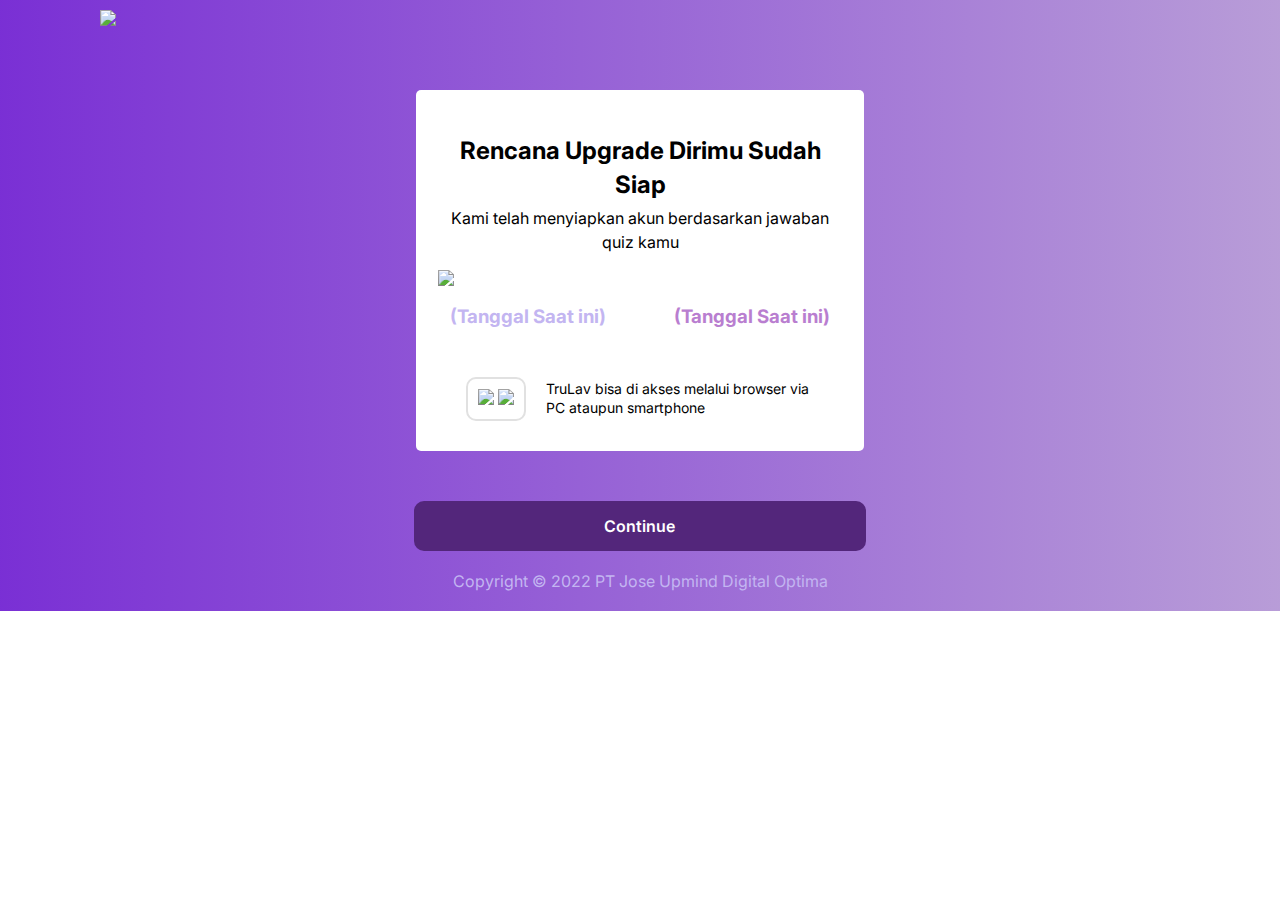
==== theme-landing-quiz/app/page-after-summary.html @ a35f530f "second-merge" ====
<!DOCTYPE html>
<html lang="en">
<head>
    <meta charset="UTF-8">
    <meta http-equiv="X-UA-Compatible" content="IE=edge">
    <meta name="viewport" content="width=device-width, initial-scale=1.0">
    <title>Quiz - Theme</title>
    <link rel="stylesheet" href="./assets/css/style.css">
    <link rel="stylesheet" href="https://unpkg.com/aos@next/dist/aos.css" />
</head>
<body>

    <section class="quiz-app-2 quiz-background-gradient">
        <section class="quiz-navbar">
           <div class="quiz-logo-trulav">
                <img  src="https://joseaditya.sgp1.cdn.digitaloceanspaces.com/images/TruLav.id/Quiz/Logo-Trulav.png"/>
           </div>
           <!-- <div class="quiz-icon">
                <div class="quiz-icon-image">
                    <a href="http://">
                        <img  src="https://joseaditya.sgp1.cdn.digitaloceanspaces.com/images/TruLav.id/Quiz/user.svg"/>
                    </a>
                </div>
                <div class="quiz-icon-image">
                    <a href="http://">
                        <img  src="https://joseaditya.sgp1.cdn.digitaloceanspaces.com/images/TruLav.id/Quiz/menu.svg"/>
                    </a>
                </div>
           </div> -->
        </section>
        <section class="quiz-content">
            <section class="quiz-content-row">
                <div class="quiz-headline-text">
                    <h3>Rencana upgrade dirimu sudah siap</h3>
                    <p>Kami telah menyiapkan akun berdasarkan jawaban quiz kamu</p>
                </div>
                <div class="quiz-image-level-up">
                    <img src="https://joseaditya.sgp1.cdn.digitaloceanspaces.com/images/TruLav.id/Quiz/animasi-grafis-B-1.gif"/>
                </div>
                <div class="quiz-date">
                    <div class="quiz-date-star">
                        <h3>(Tanggal Saat ini)</h3>
                    </div>
                    <div class="quiz-date-end">
                        <h3>(Tanggal Saat ini)</h3>
                    </div>
                </div>
                <div class="quiz-info-trulav">
                    <div class="quiz-icon-trulav">
                        <img src="https://joseaditya.sgp1.cdn.digitaloceanspaces.com/images/TruLav.id/Quiz/monitor.png">
                        <img src="https://joseaditya.sgp1.cdn.digitaloceanspaces.com/images/TruLav.id/Quiz/smartphone.png">
                    </div>
                    <div class="quiz-description-info-trulav">
                        <span>
                            TruLav bisa di akses melalui browser via PC ataupun smartphone
                        </span>
                    </div>
                </div>
            </section>
            <section class="quiz-continue-btn">
                <div class="quiz-button">
                    <a href="http://" class="quiz-btn quiz-color-white">Continue</a>
                </div>
            </section>
        </section>
        <section class="quiz-footer">
            <p>Copyright © 2022 PT Jose Upmind Digital Optima</p>
        </section>
    </section>


    <script src="https://unpkg.com/aos@next/dist/aos.js"></script>
    <script src="./assets/js/script.js"></script> 
</body>
</html>
---- theme-landing-quiz/app/assets/css/style.css ----
/* text-color : #1E1E1E; */
/* background-color:#53267B; */
@import url('https://fonts.googleapis.com/css2?family=Inter:wght@100;200;300;400;500;600;700;800;900&display=swap');

body{
    margin: 0;
}
.quiz-app{
    width: 100%;
    height: auto;
}
.quiz-app-2{
    height: 100vh!important;
}
.quiz-continue-btn{
    margin:20px auto 20px auto;
    width: 47%;
}
.quiz-background-gradient{
    background: hsla(268, 43%, 73%, 1);
    background: linear-gradient(180deg, hsla(268, 43%, 73%, 1) 0%, hsla(267, 66%, 51%, 1) 100%);
    background: -moz-linear-gradient(180deg, hsla(268, 43%, 73%, 1) 0%, hsla(267, 66%, 51%, 1) 100%);
    background: -webkit-linear-gradient(180deg, hsla(268, 43%, 73%, 1) 0%, hsla(267, 66%, 51%, 1) 100%);
    filter: progid: DXImageTransform.Microsoft.gradient( startColorstr="#B99ED8", endColorstr="#7A2FD4", GradientType=1 );
    background-position: center center;
    background-repeat: no-repeat;
    background-size: cover;
    background-attachment: fixed;

    width: 100%;
    height: 100%;
}
.quiz-navbar{
    display: flex;
    justify-content: space-between;
    align-items: center;
    padding-top: 10px;
    padding-bottom: 10px;
    padding-left: 100px;
    padding-right: 100px;
}
.quiz-icon{
    display: flex;
    justify-content: space-between;
    align-items: center;
}
.quiz-icon .quiz-icon-image{
    margin-left: 10px;
    margin-right: 10px;
    
    background: hsla(268, 43%, 73%, 1);
    padding: 10px;
    border-radius: 5px;
    text-align: center;
}

.quiz-content{
    width: 100%;
    display: flex;
    justify-content: center;
    flex-direction: column;

    margin-top: 50px;
    margin-bottom: 0px;
}
.quiz-content-row{
    display: block;
    width: 35%;

    background: white;
    padding-left: 0px;
    padding-right: 0px;
    padding-top: 20px;
    padding-bottom: 30px;

    margin-bottom: 30px;
    border-radius: 5px;
    margin-left: auto;
    margin-right: auto;
}
.quiz-headline-text{
    font-family:'Inter', sans-serif;
    text-align: center;
}
.quiz-headline-text h3{
    text-transform: capitalize;
    line-height: 1.4;
    font-size: 24px;
    margin-bottom: 0px;
    margin-left: 20px;
    margin-right: 20px;
    text-align: center;
}
.quiz-headline-text p{
    line-height: 1.5;
    font-size: 16px;
    margin-top: 5px;

    padding-left: 35px;
    padding-right: 35px;
}
img.quiz-image{
    width: 100%;
    height: auto;
}
.quiz-image-level{
    margin-top: 20px;
    margin-bottom: 20px;

    text-align: center;
}
.quiz-button{
    background-color:#53267B;
    padding: 15px;
    border-radius: 10px;
    text-align: center;

    width: 70%;
    margin: auto;
}
.quiz-btn{
    text-decoration: none;
}
.quiz-color-white{
    color: white;
    font-family:'Inter', sans-serif;
    font-weight: 600;
}
.quiz-image-mTruLav {
    margin-top: 30px;
    margin-bottom: -34px;

    text-align: center;
}
.quiz-image-description{
    text-align: center;
    font-family:'Inter', sans-serif;
    text-color : #1E1E1E;
}
.quiz-image-description h3{
    line-height: 1.5;
    margin-bottom: 0;
}
.quiz-image-description p{
    line-height: 1.5;
    margin-top: 5px;

    padding-left: 35px;
    padding-right: 35px;
}
.quiz-image-icon{
    margin-top: 20px;
    margin-bottom: 20px;

    text-align: center;
}
.quiz-testimoni-wrapper{
    background: #E9E9FA;
    padding: 25px;
    border-radius: 5px;
    margin-top: 10px;
    margin-bottom: 10px;
    margin-left: 30px;
    margin-right: 30px;
}
.quiz-testimoni-description{
    font-family:'Inter', sans-serif;
    color : #1E1E1E;
}
.quiz-testimoni-description p{
    font-size: 16px;
    line-height: 1.5;
    
    margin-top: 5px;
    margin-bottom: 5px;
}
.quiz-testimoni-description h3{
    font-size: 18px;
    line-height: 1.5;

    margin-top: 5px;
    margin-bottom: 5px;
}
.quiz-headline-image{
   margin: 20px;
   display: flex;
   justify-content: center;
}
.quiz-text-left{
    text-align: left!important;
}
.quiz-sosial-media{
    display: flex;
    padding-top: 20px;
    align-items: center;
    justify-content: space-around;
}
.quiz-sosial-media-icon span{
    font-family:'Inter', sans-serif;
    color : #ACACAC;
    font-weight: 400;
    font-size: 14px;

    padding-left: 5px;
    padding-right: 5px;
}
.quiz-headline-sosial-media{
    font-family:'Inter', sans-serif;
    color : #1E1E1E;
}
.quiz-headline-sosial-media p{
    margin-bottom: 0px;
    margin-left: 20px;
    margin-right: 20px;
    text-align: center;
}
.quiz-sosial-media-icon {
    align-items: center;
    display: flex;
}
.quiz-effect-right{
    display: flex;
}
.quiz-image-slide{
    width: 100%;
}
.quiz-image-level-up{
    display: flex;
    justify-content: center;
    margin-bottom: 30px;
}
.quiz-image-level-up img{
    width: 90%;
}
/* .quiz-image-level img{
    width: 500px;
    height: 350px;
} */
.quiz-image-mTruLav{
    margin-top: 50px;
}
.quiz-bg-product {
    background: url("https://joseaditya.sgp1.cdn.digitaloceanspaces.com/images/TruLav.id/Quiz/product-left/Thumbnail%20Produk.png");
    height: 480px;
    width: 100%;
    padding: 0px;
    margin: 0px;
    background-position: bottom;
    background-repeat: no-repeat;
    background-size: cover;
}
section.quiz-content-row.quiz-no-padding-and-margin {
    height: auto;
}
.quiz-wrappe-slide img {
    position: relative;
    left: -10px;
    width: 345px;
    top: -120px;
}
.quiz-footer{
    text-align: center;
    color: #C3B5F1;
    font-family:'Inter', sans-serif;
}
section.quiz-footer p {
    margin: 0;
    padding-bottom: 20px;
}
.quiz-date {
    display: flex;
    justify-content: space-around;
    position: relative;
    top: -30px;
}
.quiz-date-star h3{
    font-family:'Inter', sans-serif;
    color: #C3B5F1;
}
.quiz-date-end h3{
    font-family:'Inter', sans-serif;
    color: #B97ED0
}
.quiz-info-trulav {
    display: flex;
    justify-content: center;
    align-items: center;
}
.quiz-icon-trulav {
    padding: 10px;
    border: 2px solid #E1E1E1;
    border-radius: 10px;
}
.quiz-description-info-trulav {
    width: 60%;
    margin-left: 20px;
    font-family:'Inter', sans-serif;
    font-size: 16px;
    line-height: 1.3;
}

@media (max-width: 767px) {
    .quiz-app-2 {
        height: 100%!important;
    }
    .quiz-date-star h3 {
        font-size: 16px;
    }
    .quiz-date-end h3 {
        font-size: 16px;
    }
    .quiz-description-info-trulav {
        font-size: 12px;
        line-height: 1.3;
    }
    section.quiz-footer p {
        font-size: 13px;
        padding-bottom: 50px;
    }
    .quiz-continue-btn {
        margin: 0px auto 20px auto;
        width: 97%;
    }
    .quiz-image-mTruLav img {
        width: 80%;
    }
    .quiz-image-level img {
        width: 70%;
    }
    .quiz-testimoni-description h3 {
        font-size: 15px;
    }
    .quiz-testimoni-description p {
        font-size: 15px;
    }
    .quiz-sosial-media {
        display: flex;
        padding-top: 0px;
        align-items: center;
        justify-content: space-around;
        flex-direction: column;
    }
    .quiz-sosial-media-icon {
        align-items: center;
        display: flex;
        padding-top: 10px;
        padding-bottom: 5px;
    }
    .quiz-testimoni-wrapper {
        padding: 15px;
        margin-left: 10px;
        margin-right: 10px;
    }
    .quiz-navbar{
        padding-left: 15px;
        padding-right: 15px;
        padding-top: 20px;
    }
    .quiz-icon .quiz-icon-image{
        margin-left: 5px;
        margin-right: 5px;
    }
    .quiz-content{
        margin-top: 0px;
        margin-bottom: 0px;

        padding-top: 20px;
    }
    .quiz-content-row{
        width: 90%;
        background: white;

        padding-right: 0px;
        padding-left: 0px;
        padding-top: 0px;
    }
    .quiz-sosial-media-icon span{
        font-size: 12px;
    }
    .quiz-headline-image{
        text-align: center;
    }
    .quiz-headline-text.quiz-text-left{
        text-align: center!important;
    }
    .quiz-headline-sosial-media{
        text-align: center;
    }
    .quiz-button {
        width: 85%;
    }
    .quiz-image-icon img.quiz-image {
        width: 50%;
        height: auto;
    }
    .quiz-headline-text p {
        padding-left: 15px;
        padding-right: 15px;

        font-size: 16px;
    }
    .quiz-image-description p {
        padding-left: 20px;
        padding-right: 20px;

        font-size: 16px;
    }
    .quiz-image-icon img {
        width: 60%;
    }
    .quiz-headline-text h3 {
        padding-left: 0px;
        padding-right: 0px;
        font-size: 20px;
    }
    .quiz-bg-product {
        height: 280px;
    }
}
/* Tablet desktop :768px. */
@media (min-width: 768px) and (max-width: 991px) {
    .quiz-content-row {
        display: block;
        width: 50%;
    }
    .quiz-sosial-media-icon span {
        font-size: 11px;
    }
    img.quiz-image {
        width: 50%;
    }
    .quiz-sosial-media {
        padding-left: 20px;
        padding-right: 20px;
    }
    .quiz-bg-product {
        height: 300px;
    }
    .quiz-image-mTruLav img {
        width: 70%;
    }
    .quiz-description-info-trulav {
        font-size: 14px;
    }
    .quiz-continue-btn {
        margin: 0px auto 20px auto;
        width: 47%;
    }
}
@media (min-width: 1200px) and (max-width: 1500px) {
	.quiz-bg-product {
        height: 380px;
    }
    .quiz-app-2 {
        height: 100%!important;
    }
    .quiz-description-info-trulav {
        font-size: 14px;
    }
}
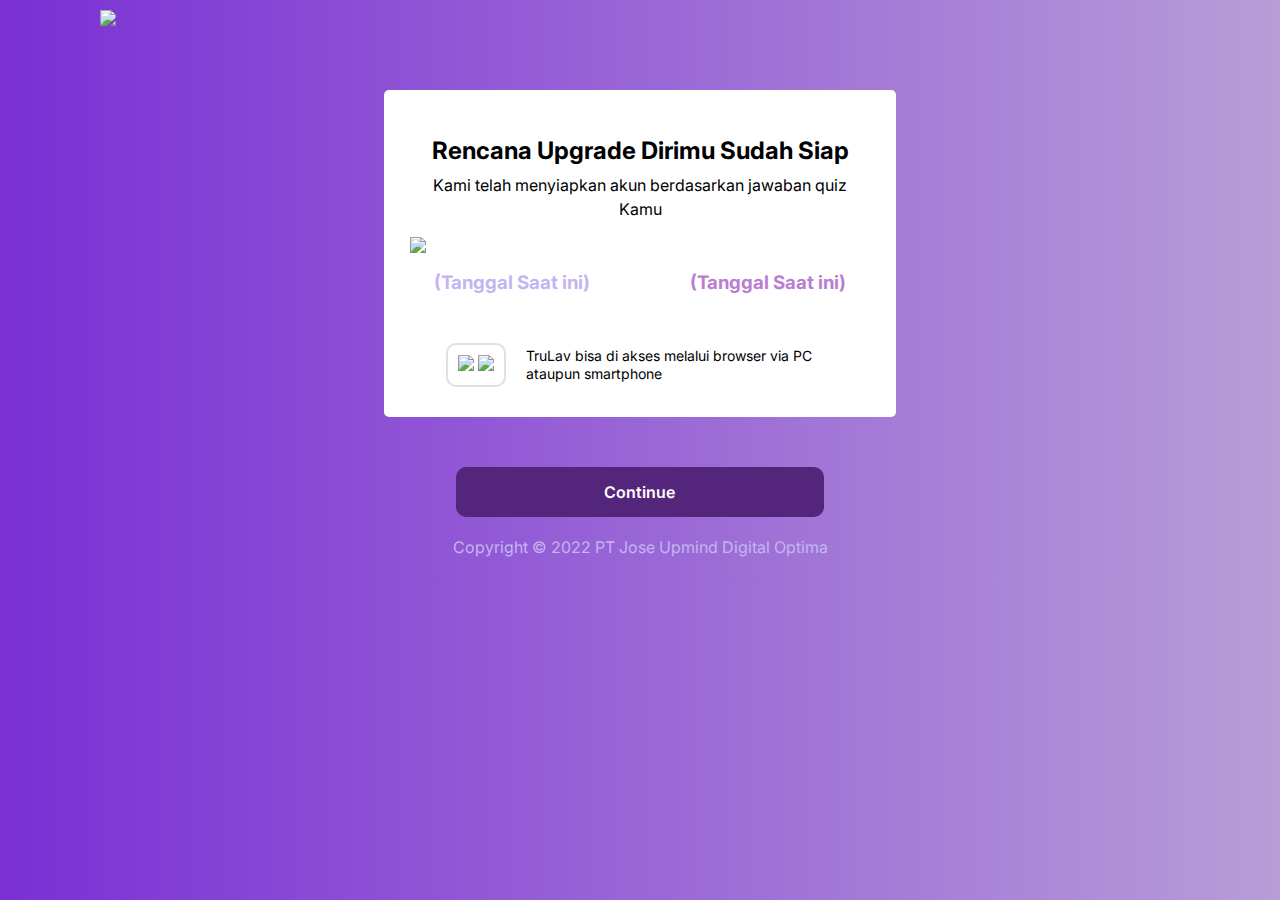
==== commit 079d8d2a: "offer-hvw" ====
--- a/theme-landing-quiz/app/page-after-summary.html
+++ b/theme-landing-quiz/app/page-after-summary.html
@@ -32,10 +32,10 @@
             <section class="quiz-content-row">
                 <div class="quiz-headline-text">
                     <h3>Rencana upgrade dirimu sudah siap</h3>
-                    <p>Kami telah menyiapkan akun berdasarkan jawaban quiz kamu</p>
+                    <p>Kami telah menyiapkan akun berdasarkan jawaban quiz Kamu</p>
                 </div>
                 <div class="quiz-image-level-up">
-                    <img src="https://joseaditya.sgp1.cdn.digitaloceanspaces.com/images/TruLav.id/Quiz/animasi-grafis-B-1.gif"/>
+                    <img src="https://joseaditya.sgp1.cdn.digitaloceanspaces.com/images/TruLav.id/Quiz/level-up-B.gif"/>
                 </div>
                 <div class="quiz-date">
                     <div class="quiz-date-star">
@@ -57,7 +57,7 @@
                     </div>
                 </div>
             </section>
-            <section class="quiz-continue-btn">
+            <section class="quiz-continue-btn quiz-width-60">
                 <div class="quiz-button">
                     <a href="http://" class="quiz-btn quiz-color-white">Continue</a>
                 </div>
--- a/theme-landing-quiz/app/assets/css/style.css
+++ b/theme-landing-quiz/app/assets/css/style.css
@@ -4,6 +4,14 @@
 
 body{
     margin: 0;
+    background: hsla(268, 43%, 73%, 1);
+    background: linear-gradient(180deg, hsla(268, 43%, 73%, 1) 0%, hsla(267, 66%, 51%, 1) 100%);
+    background: -moz-linear-gradient(180deg, hsla(268, 43%, 73%, 1) 0%, hsla(267, 66%, 51%, 1) 100%);
+    background: -webkit-linear-gradient(180deg, hsla(268, 43%, 73%, 1) 0%, hsla(267, 66%, 51%, 1) 100%);
+    filter: progid: DXImageTransform.Microsoft.gradient( startColorstr="#B99ED8", endColorstr="#7A2FD4", GradientType=1 );
+}
+html{
+    scroll-behavior: smooth;
 }
 .quiz-app{
     width: 100%;
@@ -30,6 +38,11 @@
     width: 100%;
     height: 100%;
 }
+.quiz-image-well-done{
+    display: flex;
+    justify-content: center;
+    margin-bottom: 20px;
+}
 .quiz-navbar{
     display: flex;
     justify-content: space-between;
@@ -48,10 +61,23 @@
     margin-left: 10px;
     margin-right: 10px;
     
-    background: hsla(268, 43%, 73%, 1);
+    background: #E8E9F4;
     padding: 10px;
-    border-radius: 5px;
-    text-align: center;
+    border-radius: 6px;
+    text-align: center;
+    color: #C4C2CA;
+    width: 30px;
+    height: 30px;
+}
+.quiz-icon .quiz-icon-image a{
+    color: #C4C2CA;
+    text-decoration: none;
+    font-family:'Inter', sans-serif;
+    font-size: 20px;
+}
+.quiz-close {
+    margin-top: 20px;
+    margin-left: 20px;
 }
 
 .quiz-content{
@@ -65,7 +91,7 @@
 }
 .quiz-content-row{
     display: block;
-    width: 35%;
+    width: 28%;
 
     background: white;
     padding-left: 0px;
@@ -115,7 +141,7 @@
     border-radius: 10px;
     text-align: center;
 
-    width: 70%;
+    width: 85%;
     margin: auto;
 }
 .quiz-btn{
@@ -298,8 +324,508 @@
     font-size: 16px;
     line-height: 1.3;
 }
-
+.quiz-about-you {
+    width: 90%;
+    margin: 20px auto 20px auto;
+}
+.quiz-answer-summary {
+    display: flex;
+    align-items: center;
+    border: 2px solid #E1E1E1;
+    border-radius: 10px;
+    padding-left: 15px;
+    margin: 10px 0px 10px 0px;
+}
+.quiz-icon-answer-summary p {
+    font-size: 20px;
+}
+.quiz-text-answer-summary p {
+    padding-left: 20px;
+    font-size: 18px;
+    font-family:'Inter', sans-serif;
+}
+.quiz-about-you h3 {
+    font-size: 20px;
+    font-family:'Inter', sans-serif;
+}
+.quiz-table-up-performance {
+    display: flex;
+    justify-content: space-between;
+    align-items: center;
+    width: 100%;
+}
+.icon-up-performance {
+    margin: 0px 10px 0px 0px;
+    font-family:'Inter', sans-serif;
+    font-size: 16px;
+   
+}
+.title-up-performance {
+    margin: 0px 10px 0px 0px;
+    font-family:'Inter', sans-serif;
+    font-size: 16px;
+    width: 60%;
+    line-height: 1.5;
+}
+.video-up-performance {
+    margin: 0px 10px 0px 0px;
+    font-family:'Inter', sans-serif;
+    font-size: 15px;
+}
+
+.quiz-head-table-offer{
+    background: #A694E0;
+    border-top-left-radius: 10px;
+    border-top-right-radius: 10px;
+}
+.quiz-head-table-offer p {
+    font-family:'Inter', sans-serif;
+    font-size: 16px;
+    color: white;
+    padding: 10px;
+    text-align: center;
+    margin: 0;
+}
+.quiz-table-offer {
+    width: 90%;
+    margin: 20px auto 20px auto;
+}
+.quiz-body-left-table-offer{
+    padding: 10px;
+    background-color: #e1caff;
+    border-bottom-left-radius: 10px;
+    width: 100%;
+    display: flex;
+    flex-direction: column;
+    justify-content: center;
+    align-items: center;
+}
+.quiz-body-right-table-offer {
+    width: 100%;
+    background-color: #d8d3e8;
+    border-bottom-right-radius: 10px;
+    display: flex;
+    flex-direction: column;
+    justify-content: center;
+    align-items: center;
+}
+.quiz-body-table-offer{
+    display: flex;
+}
+.quiz-body-right-table-offer img {
+    width: 70%;
+    margin-top: 20px;
+}
+.quiz-body-left-table-offer img {
+    width: 70%;
+    margin-top: 20px;
+}
+.quiz-body-left-table-offer h3{
+    font-family:'Inter', sans-serif;
+    text-align: center;
+    font-size: 20px;
+    margin: 0;
+    padding-top: 10px;
+}
+.quiz-body-left-table-offer p{
+    font-family:'Inter', sans-serif;
+    text-align: center;
+    margin: 0;
+    line-height: 1.5;
+    font-size: 16px;
+    padding-bottom: 10px;
+}
+.quiz-body-right-table-offer h3{
+    font-family:'Inter', sans-serif;
+    text-align: center;
+    font-size: 20px;
+    margin: 0;
+    padding-top: 10px;
+}
+.quiz-body-right-table-offer p{
+    font-family:'Inter', sans-serif;
+    text-align: center;
+    margin: 0;
+    line-height: 1.5;
+    font-size: 16px;
+    padding-bottom: 10px;
+}
+
+.quiz-package-subscribe h2{
+    font-family:'Inter', sans-serif;
+    text-align: center;
+    margin: 0;
+    padding-top: 20px;
+    font-size: 30px;
+}
+.quiz-package-subscribe p{
+    font-family:'Inter', sans-serif;
+    text-align: center;
+    margin: 0;
+    padding-top: 5px;
+    font-size: 18px;
+    margin-bottom: 25px;
+}
+.quiz-price-list {
+   
+}
+
+.quiz-price-list-package {
+    display: flex;
+    margin: 10px 0 10px 0;
+    justify-content: space-around;
+    border: 1px solid #D0D0D0;
+    border-radius: 5px;
+    align-items: center;
+    padding-top: 15px;
+    padding-bottom: 15px;
+    padding-left: 10px;
+    padding-right: 10px;
+    margin-top: 15px;
+    margin-bottom: 15px;
+}
+.quiz-label-price-list {
+    font-size: 22px;
+    font-weight: bold;
+    font-family:'Inter', sans-serif;
+    width: 40%;
+}
+.quiz-price-list {
+    padding: 0;
+    margin: 0;
+    width: 30%;
+}
+.quiz-price-del del {
+    font-family:'Inter', sans-serif;
+}
+.quiz-price-normal h3 {
+    margin: 0;
+    font-size: 20px;
+    font-weight: bold;
+    font-family:'Inter', sans-serif;
+    padding-top: 5px;
+}
+.quiz-price-normal span {
+    margin: 0;
+    font-size: 13px;
+    font-family:'Inter', sans-serif;
+}
+.quiz-price-del {
+    display: flex;
+}
+.quiz-price-best-seller {
+    position: relative;
+    left: 5%;
+    font-size: 8px;
+    background-color: #47CA93;
+    padding: 5px;
+    border-radius: 10px;
+    font-family:'Inter', sans-serif;
+    text-transform: uppercase;
+    color: white;
+}
+.quiz-price-best-seller img {
+    width: 9px;
+}
+.quiz-price-list-package.active {
+    border: 1px solid #53267B;
+}
+.quiz-termcondition {
+    text-align: center;
+    width: 90%;
+    margin: 0 auto;
+    padding-top: 5px;
+    padding-bottom: 15px;  
+}
+.quiz-termcondition p{
+    font-family:'Inter', sans-serif;
+    font-size: 14px;
+    line-height: 1.5;
+    color:#ACACAC;
+}
+.quiz-secure-payment {
+    width: 68%;
+    margin: auto;
+    display: flex;
+    justify-content: space-around;
+    align-items: center;
+}
+.quiz-secure-payment p{
+    font-family:'Inter', sans-serif;
+    color: black;
+    font-weight: 500;
+    font-size: 20px;
+    margin: 0;
+}
+.quiz-img-payment {
+    display: flex;
+    justify-content: center;
+    margin-top: 20px;
+    margin-bottom: 20px;
+}
+.quiz-list-row {
+    display: flex;
+    justify-content: flex-start;
+    align-items: center;
+    width: 88%;
+    margin: 0 auto;
+}
+.quiz-text-icon-benefit p {
+    margin: 0;
+    padding-left: 10px;
+    font-family:'Inter', sans-serif;
+    font-weight: 500;
+    font-size: 16px;
+    line-height: 1.5;
+}
+.quiz-question-collapse {
+    width: 90%;
+    margin-left: auto;
+    margin-right: auto;
+    margin-top: 15px;
+    margin-bottom: 15px;
+}
+.quiz-question-collapse .collapsible {
+    width: 100%;
+    display: flex;
+    justify-content: space-between;
+    align-items: center;
+    border-top: 1px solid #D0D0D0;
+    border-left: 1px solid #D0D0D0;
+    border-right: 1px solid #D0D0D0;
+    border-bottom: 1px solid #D0D0D0;
+    padding: 15px 10px 15px 10px;
+    border-top-left-radius: 10px;
+    border-top-right-radius: 10px;
+    border-bottom-left-radius: 10px;
+    border-bottom-right-radius: 10px;
+    background: white;
+    font-family:'Inter', sans-serif;
+    font-weight: bold;
+    color: black;
+    font-size: 18px;
+}
+.quiz-content-question-collapse {
+    padding: 5px;
+    display: none;
+    overflow: hidden;
+    background-color: white;
+    border-bottom: 1px solid #D0D0D0;
+    border-left: 1px solid #D0D0D0;
+    border-right: 1px solid #D0D0D0;
+    border-top: 0px;
+    border-bottom-left-radius: 10px;
+    border-bottom-right-radius: 10px;
+    border-top-left-radius: 0px;
+    border-top-right-radius: 0px;
+    margin-top: -10px;
+}
+.quiz-content-question-collapse p{
+    margin: 0;
+    padding: 10px 5px 10px 5px;
+    font-family:'Inter', sans-serif;
+    font-size: 16px;
+}
+.quiz-box-checkout {
+    width: 90%;
+    margin: auto;
+}
+.quiz-box-checkout-desc {
+    display: flex;
+    justify-content: space-between;
+}
+.quiz-box-cb-left{
+    margin-top: 10px;
+    margin-bottom: 10px;
+}
+.quiz-box-cb-right{
+    margin-top: 10px;
+    margin-bottom: 10px;
+}
+.quiz-box-cb-left p {
+    margin: 0;
+    font-family:'Inter', sans-serif;
+    color:#D0D0D0;
+    font-size: 20px;
+}
+.quiz-box-cb-right p {
+    margin: 0;
+    font-family:'Inter', sans-serif;
+    color:#D0D0D0;
+    font-size: 20px;
+}
+.quiz-box-checkout-body {
+    margin-bottom: 30px;
+}
+.quiz-box-checkout-head h2 {
+    font-family:'Inter', sans-serif;
+    margin: 0;
+    padding-top: 20px;
+    padding-bottom: 20px;
+    font-size: 30px;
+}
+p.quiz-offer-diskon{
+    color: #FF0000;
+}
+p.quiz-offer-total{
+    color:#47CA93;
+}
+p.quiz-offer-total-desc{
+    color: black;
+    font-size: 18px;
+    padding-top: 5px;
+}
+hr.quiz-hr-offering {
+    border-width: 1px;
+    margin-block-start: 1px;
+    margin-inline-end: 1px;
+    border: 1px solid #D0D0D0;
+    margin-top: 15px;
+}
+.quiz-head-offering-box {
+    background-color: white;
+    margin-top: -40px;
+    border-top-left-radius: 5px;
+    border-top-right-radius: 5px;
+    height: 370px;  
+}
+.quiz-box-offering-margin-top-50{
+    padding-top: 30px;
+}
+.quiz-offering-countdown-wrappe-bg {
+    background: #E8E9F4;
+    padding: 5px;
+    margin-right: 20px;
+    margin-top: 20px;
+    border-radius: 20px;
+}
+.quiz-offering-countdown-wrappe-bg p {
+    margin: 0;
+    padding: 10px;
+    text-align: center;
+    font-family:'Inter', sans-serif;
+    font-size: 14px;
+}
+.quiz-offering-countdown-wrappe-bg h3 {
+    text-align: center;
+    font-size: 30px;
+    margin: 0;
+    padding-bottom: 10px;
+    font-family:'Inter', sans-serif;
+}
+.quiz-head-offering-box-content {
+    display: flex;
+    justify-content: end;
+    width: 100%;
+    align-items: center;
+}
+.quiz-continue-btn.quiz-width-60 {
+    width: 31%;
+}
 @media (max-width: 767px) {
+    .quiz-continue-btn.quiz-width-60 {
+        width: 95%!important;
+    }
+    .quiz-termcondition p{
+        font-size: 13px;
+    }
+    .quiz-head-offering-box{
+        margin-top: 0px;
+        height: 250px;
+    }
+    .quiz-offering-countdown-wrappe-bg {
+        margin-top: 10px;
+        margin-right: 10px;
+        border-radius: 10px;
+    }
+    .quiz-offering-countdown-wrappe-bg h3 {
+        text-align: center;
+        font-size: 16px;
+    }
+    .quiz-offering-countdown-wrappe-bg p {
+        margin: 0;
+        padding: 5px;
+        text-align: center;
+        font-family: 'Inter', sans-serif;
+        font-size: 12px;
+    }
+    p.quiz-offer-total-desc{
+        font-size: 13px!important;
+    }
+    .quiz-box-checkout-head h2 {
+        font-size: 20px;
+    }
+    .quiz-secure-payment p{
+        font-size: 15px;
+    }
+    .quiz-box-cb-left p {
+        font-size: 14px;
+    }
+    .quiz-box-cb-right p {
+        font-size: 14px;
+    }
+    .quiz-content-question-collapse p{
+        font-size: 14px;
+    }
+    .quiz-question-collapse .collapsible {
+        font-size: 18px;
+    }
+    .quiz-text-icon-benefit p {
+        font-size: 14px;
+    }
+    .quiz-img-payment img {
+        width: 60%;
+    }
+    .quiz-label-price-list {
+        width: 30%;
+    }
+    .quiz-price-list {
+        width: 50%;
+    }
+    .quiz-package-subscribe h2{
+        font-size: 18px;
+    }
+    .quiz-package-subscribe p{
+        font-size: 14px;
+    }
+    .quiz-body-left-table-offer p{
+        font-size: 13px;
+    }
+    .quiz-body-right-table-offer p{
+        font-size: 13px;
+    }
+    .quiz-body-left-table-offer h3{
+        font-size: 16px;
+        width: 90%;
+        margin-bottom: 10xp;
+    }
+    .quiz-body-right-table-offer h3{
+        font-size: 16px;
+        width: 90%;
+        margin-bottom: 10xp;
+    }
+    .quiz-price-del {
+        font-size: 14px;
+    }
+    .quiz-price-normal h3 {
+        margin: 0;
+        font-size: 18px;
+    }
+    .quiz-label-price-list {
+        font-size: 18px;
+    }
+    .quiz-package-subscribe p {
+        font-size: 14px;
+    }
+    .quiz-package-subscribe h2 {
+        font-size: 18px;
+    }
+    .quiz-list-row {
+        width: 90%;
+    }
+    .quiz-secure-payment {
+        width: 90%;
+    }
     .quiz-app-2 {
         height: 100%!important;
     }
@@ -331,7 +857,8 @@
         font-size: 15px;
     }
     .quiz-testimoni-description p {
-        font-size: 15px;
+        font-size: 14px;
+        line-height: 1.6;
     }
     .quiz-sosial-media {
         display: flex;
@@ -359,6 +886,9 @@
     .quiz-icon .quiz-icon-image{
         margin-left: 5px;
         margin-right: 5px;
+        padding: 10px;
+        width: 20px;
+        height: 20px;
     }
     .quiz-content{
         margin-top: 0px;
@@ -416,12 +946,52 @@
     .quiz-bg-product {
         height: 280px;
     }
+    .quiz-about-you h3 {
+        font-size: 16px;
+    }
+    .quiz-text-answer-summary p {
+        font-size: 16px;
+    }
+    .icon-up-performance {
+        font-size: 14px;
+    }
+    .title-up-performance {
+        font-size: 14px;
+    }
+    .video-up-performance {
+        font-size: 14px;
+        line-height: 1.5;
+    }
+    .quiz-close {
+        margin-left: 10px;
+    }
 }
 /* Tablet desktop :768px. */
 @media (min-width: 768px) and (max-width: 991px) {
+    .quiz-secure-payment p {
+        font-size: 16px;
+    }
+    .quiz-box-cb-left p {
+        font-size: 16px;
+    }
+    .quiz-box-cb-right p {
+        font-size: 16px;
+    }
+    .quiz-close {
+        margin-left: 10px;
+    }
+    .quiz-label-price-list {
+        width: 30%;
+    }
+    .quiz-price-list {
+        width: 50%;
+    }
+    .quiz-secure-payment {
+        width: 75%;
+    }
     .quiz-content-row {
         display: block;
-        width: 50%;
+        width: 70%;
     }
     .quiz-sosial-media-icon span {
         font-size: 11px;
@@ -457,4 +1027,10 @@
     .quiz-description-info-trulav {
         font-size: 14px;
     }
+    .quiz-secure-payment {
+        width: 75%;
+    }
+    .quiz-content-row {
+        width: 40%;
+    }
 }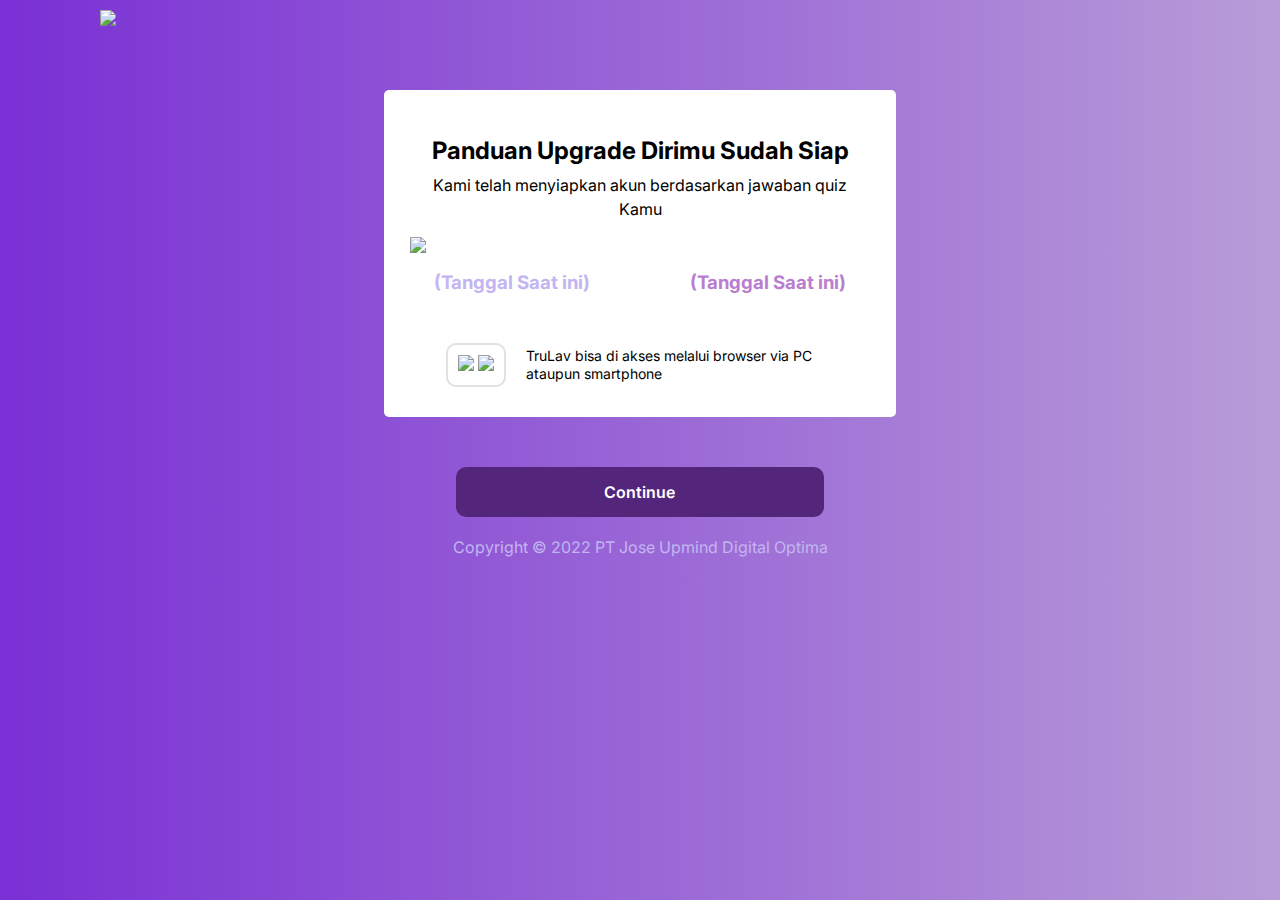
==== commit d9eb5af1: "redesign page offering" ====
--- a/theme-landing-quiz/app/page-after-summary.html
+++ b/theme-landing-quiz/app/page-after-summary.html
@@ -31,7 +31,7 @@
         <section class="quiz-content">
             <section class="quiz-content-row">
                 <div class="quiz-headline-text">
-                    <h3>Rencana upgrade dirimu sudah siap</h3>
+                    <h3>Panduan upgrade dirimu sudah siap</h3>
                     <p>Kami telah menyiapkan akun berdasarkan jawaban quiz Kamu</p>
                 </div>
                 <div class="quiz-image-level-up">
--- a/theme-landing-quiz/app/assets/css/style.css
+++ b/theme-landing-quiz/app/assets/css/style.css
@@ -364,7 +364,7 @@
     margin: 0px 10px 0px 0px;
     font-family:'Inter', sans-serif;
     font-size: 16px;
-    width: 60%;
+    width: 55%;
     line-height: 1.5;
 }
 .video-up-performance {
@@ -465,9 +465,6 @@
     padding-top: 5px;
     font-size: 18px;
     margin-bottom: 25px;
-}
-.quiz-price-list {
-   
 }
 
 .quiz-price-list-package {
@@ -488,12 +485,12 @@
     font-size: 22px;
     font-weight: bold;
     font-family:'Inter', sans-serif;
-    width: 40%;
+    width: 30%;
 }
 .quiz-price-list {
     padding: 0;
     margin: 0;
-    width: 30%;
+    width: 40%;
 }
 .quiz-price-del del {
     font-family:'Inter', sans-serif;
@@ -516,7 +513,7 @@
 .quiz-price-best-seller {
     position: relative;
     left: 5%;
-    font-size: 8px;
+    font-size: 7px;
     background-color: #47CA93;
     padding: 5px;
     border-radius: 10px;
@@ -544,10 +541,10 @@
     color:#ACACAC;
 }
 .quiz-secure-payment {
-    width: 68%;
+    width: 75%;
     margin: auto;
     display: flex;
-    justify-content: space-around;
+    justify-content: center;
     align-items: center;
 }
 .quiz-secure-payment p{
@@ -556,6 +553,7 @@
     font-weight: 500;
     font-size: 20px;
     margin: 0;
+    padding-left: 5px;
 }
 .quiz-img-payment {
     display: flex;
@@ -606,7 +604,7 @@
     font-size: 18px;
 }
 .quiz-content-question-collapse {
-    padding: 5px;
+    padding: 0px;
     display: none;
     overflow: hidden;
     background-color: white;
@@ -622,9 +620,10 @@
 }
 .quiz-content-question-collapse p{
     margin: 0;
-    padding: 10px 5px 10px 5px;
+    padding: 10px 5px 10px 10px;
     font-family:'Inter', sans-serif;
     font-size: 16px;
+    line-height: 1.5;
 }
 .quiz-box-checkout {
     width: 90%;
@@ -722,12 +721,43 @@
 .quiz-continue-btn.quiz-width-60 {
     width: 31%;
 }
+p.quiz-subs-text {
+    font-size: 11px!important;
+}
+span.quiz-subs-text {
+    font-size: 11px!important;
+}
+.quiz-text-name-summary{
+    color:#A694E0;
+}
+.quiz-w-50important{
+    width: 50%!important;
+}
+
+section.quiz-bg-question {
+    margin: 16px;
+    border: 1px solid #E1E1E1;
+    border-radius: 5px;
+}
+
 @media (max-width: 767px) {
+    .quiz-price-best-seller{
+        left: 0%;
+        width: 70%;
+        top: 2px;
+        text-align: center;
+    }
+    .quiz-w-50important{
+        width: 70%!important;
+    }
+    p.quiz-subs-text {
+        font-size: 11px!important;
+    }
     .quiz-continue-btn.quiz-width-60 {
         width: 95%!important;
     }
     .quiz-termcondition p{
-        font-size: 13px;
+        font-size: 9px;
     }
     .quiz-head-offering-box{
         margin-top: 0px;
@@ -747,7 +777,7 @@
         padding: 5px;
         text-align: center;
         font-family: 'Inter', sans-serif;
-        font-size: 12px;
+        font-size: 10px;
     }
     p.quiz-offer-total-desc{
         font-size: 13px!important;
@@ -765,10 +795,15 @@
         font-size: 14px;
     }
     .quiz-content-question-collapse p{
-        font-size: 14px;
+        font-size: 12px;
+        line-height: 1.7;
+        padding: 0;
+        margin-left: 10px;
+        margin-right: 5px;
     }
     .quiz-question-collapse .collapsible {
-        font-size: 18px;
+        font-size: 12px;
+        line-height: 1.5;
     }
     .quiz-text-icon-benefit p {
         font-size: 14px;
@@ -806,6 +841,7 @@
     }
     .quiz-price-del {
         font-size: 14px;
+        display: block;
     }
     .quiz-price-normal h3 {
         margin: 0;
@@ -825,6 +861,7 @@
     }
     .quiz-secure-payment {
         width: 90%;
+        justify-content: center;
     }
     .quiz-app-2 {
         height: 100%!important;
@@ -961,6 +998,7 @@
     .video-up-performance {
         font-size: 14px;
         line-height: 1.5;
+        width: 30%;
     }
     .quiz-close {
         margin-left: 10px;
@@ -988,6 +1026,7 @@
     }
     .quiz-secure-payment {
         width: 75%;
+        justify-content: center;
     }
     .quiz-content-row {
         display: block;
@@ -1029,6 +1068,7 @@
     }
     .quiz-secure-payment {
         width: 75%;
+        justify-content: center;
     }
     .quiz-content-row {
         width: 40%;
